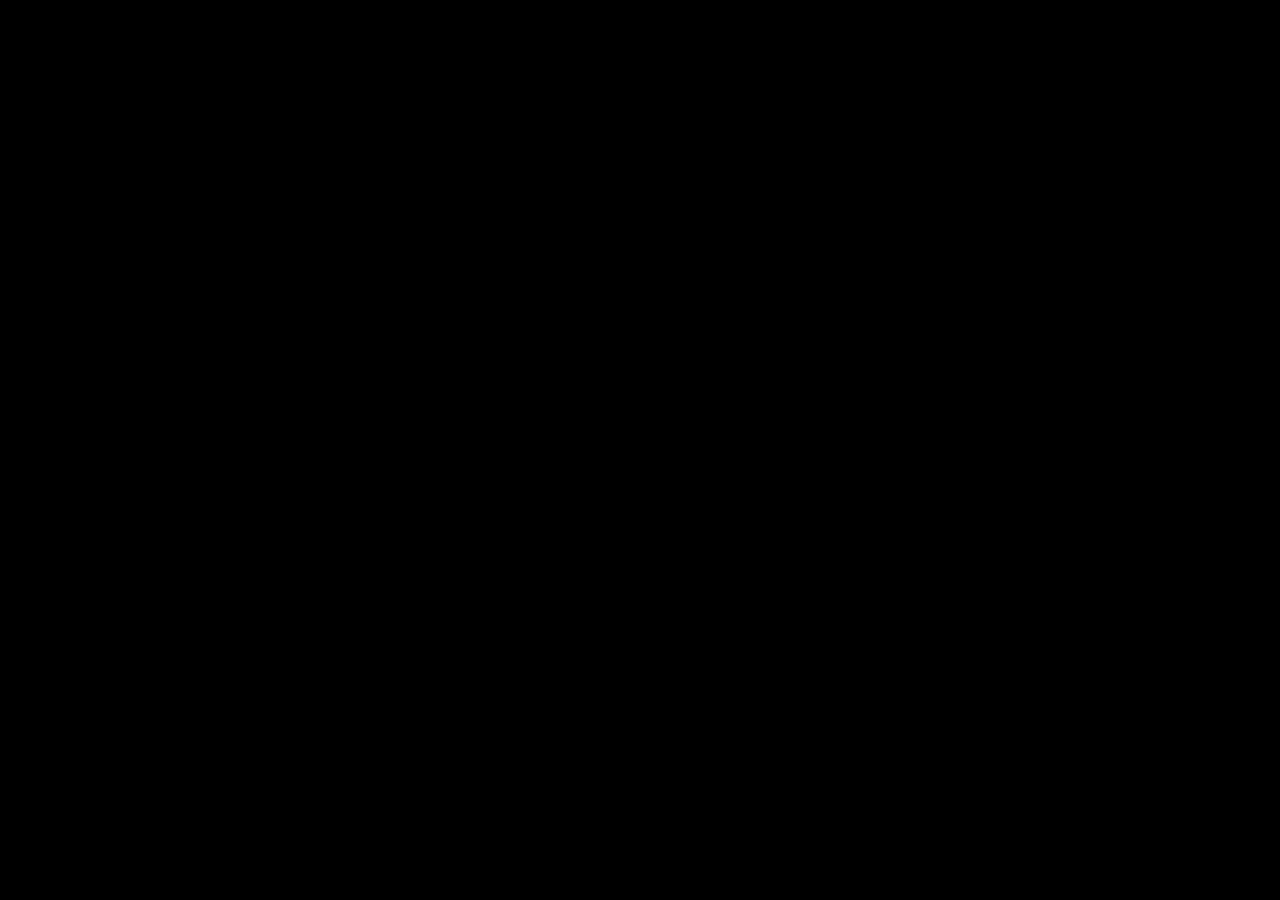
==== chicken-collector.html @ 45324d8f "added chicken collector" ====
<!DOCTYPE html>
<html lang="en">
	<head>
		<meta charset="utf-8">
		<meta name="viewport" content="width=device-width, user-scalable=no, initial-scale=1.0">
		<title>chicken-collecter</title>
		<style>
html, body, #canvas {
	margin: 0;
	padding: 0;
	border: 0;
}

body {
	color: white;
	background-color: black;
	overflow: hidden;
	touch-action: none;
}

#canvas {
	display: block;
}

#canvas:focus {
	outline: none;
}

#status, #status-splash, #status-progress {
	position: absolute;
	left: 0;
	right: 0;
}

#status, #status-splash {
	top: 0;
	bottom: 0;
}

#status {
	background-color: #242424;
	display: flex;
	flex-direction: column;
	justify-content: center;
	align-items: center;
	visibility: hidden;
}

#status-splash {
	max-height: 100%;
	max-width: 100%;
	margin: auto;
}

#status-splash.show-image--false {
	display: none;
}

#status-splash.fullsize--true {
	height: 100%;
	width: 100%;
	object-fit: contain;
}

#status-splash.use-filter--false {
	image-rendering: pixelated;
}

#status-progress, #status-notice {
	display: none;
}

#status-progress {
	bottom: 10%;
	width: 50%;
	margin: 0 auto;
}

#status-notice {
	background-color: #5b3943;
	border-radius: 0.5rem;
	border: 1px solid #9b3943;
	color: #e0e0e0;
	font-family: 'Noto Sans', 'Droid Sans', Arial, sans-serif;
	line-height: 1.3;
	margin: 0 2rem;
	overflow: hidden;
	padding: 1rem;
	text-align: center;
	z-index: 1;
}
		</style>
		<link id="-gd-engine-icon" rel="icon" type="image/png" href="chicken-collector.icon.png" />
<link rel="apple-touch-icon" href="chicken-collector.apple-touch-icon.png"/>

	</head>
	<body>
		<canvas id="canvas">
			Your browser does not support the canvas tag.
		</canvas>

		<noscript>
			Your browser does not support JavaScript.
		</noscript>

		<div id="status">
			<img id="status-splash" class="show-image--true fullsize--true use-filter--true" src="chicken-collector.png" alt="">
			<progress id="status-progress"></progress>
			<div id="status-notice"></div>
		</div>

		<script src="chicken-collector.js"></script>
		<script>
const GODOT_CONFIG = {"args":[],"canvasResizePolicy":2,"emscriptenPoolSize":8,"ensureCrossOriginIsolationHeaders":true,"executable":"chicken-collector","experimentalVK":false,"fileSizes":{"chicken-collector.pck":154936,"chicken-collector.wasm":35749181},"focusCanvas":true,"gdextensionLibs":[],"godotPoolSize":4};
const GODOT_THREADS_ENABLED = false;
const engine = new Engine(GODOT_CONFIG);

(function () {
	const statusOverlay = document.getElementById('status');
	const statusProgress = document.getElementById('status-progress');
	const statusNotice = document.getElementById('status-notice');

	let initializing = true;
	let statusMode = '';

	function setStatusMode(mode) {
		if (statusMode === mode || !initializing) {
			return;
		}
		if (mode === 'hidden') {
			statusOverlay.remove();
			initializing = false;
			return;
		}
		statusOverlay.style.visibility = 'visible';
		statusProgress.style.display = mode === 'progress' ? 'block' : 'none';
		statusNotice.style.display = mode === 'notice' ? 'block' : 'none';
		statusMode = mode;
	}

	function setStatusNotice(text) {
		while (statusNotice.lastChild) {
			statusNotice.removeChild(statusNotice.lastChild);
		}
		const lines = text.split('\n');
		lines.forEach((line) => {
			statusNotice.appendChild(document.createTextNode(line));
			statusNotice.appendChild(document.createElement('br'));
		});
	}

	function displayFailureNotice(err) {
		console.error(err);
		if (err instanceof Error) {
			setStatusNotice(err.message);
		} else if (typeof err === 'string') {
			setStatusNotice(err);
		} else {
			setStatusNotice('An unknown error occurred.');
		}
		setStatusMode('notice');
		initializing = false;
	}

	const missing = Engine.getMissingFeatures({
		threads: GODOT_THREADS_ENABLED,
	});

	if (missing.length !== 0) {
		if (GODOT_CONFIG['serviceWorker'] && GODOT_CONFIG['ensureCrossOriginIsolationHeaders'] && 'serviceWorker' in navigator) {
			let serviceWorkerRegistrationPromise;
			try {
				serviceWorkerRegistrationPromise = navigator.serviceWorker.getRegistration();
			} catch (err) {
				serviceWorkerRegistrationPromise = Promise.reject(new Error('Service worker registration failed.'));
			}
			// There's a chance that installing the service worker would fix the issue
			Promise.race([
				serviceWorkerRegistrationPromise.then((registration) => {
					if (registration != null) {
						return Promise.reject(new Error('Service worker already exists.'));
					}
					return registration;
				}).then(() => engine.installServiceWorker()),
				// For some reason, `getRegistration()` can stall
				new Promise((resolve) => {
					setTimeout(() => resolve(), 2000);
				}),
			]).then(() => {
				// Reload if there was no error.
				window.location.reload();
			}).catch((err) => {
				console.error('Error while registering service worker:', err);
			});
		} else {
			// Display the message as usual
			const missingMsg = 'Error\nThe following features required to run Godot projects on the Web are missing:\n';
			displayFailureNotice(missingMsg + missing.join('\n'));
		}
	} else {
		setStatusMode('progress');
		engine.startGame({
			'onProgress': function (current, total) {
				if (current > 0 && total > 0) {
					statusProgress.value = current;
					statusProgress.max = total;
				} else {
					statusProgress.removeAttribute('value');
					statusProgress.removeAttribute('max');
				}
			},
		}).then(() => {
			setStatusMode('hidden');
		}, displayFailureNotice);
	}
}());
		</script>
	</body>
</html>
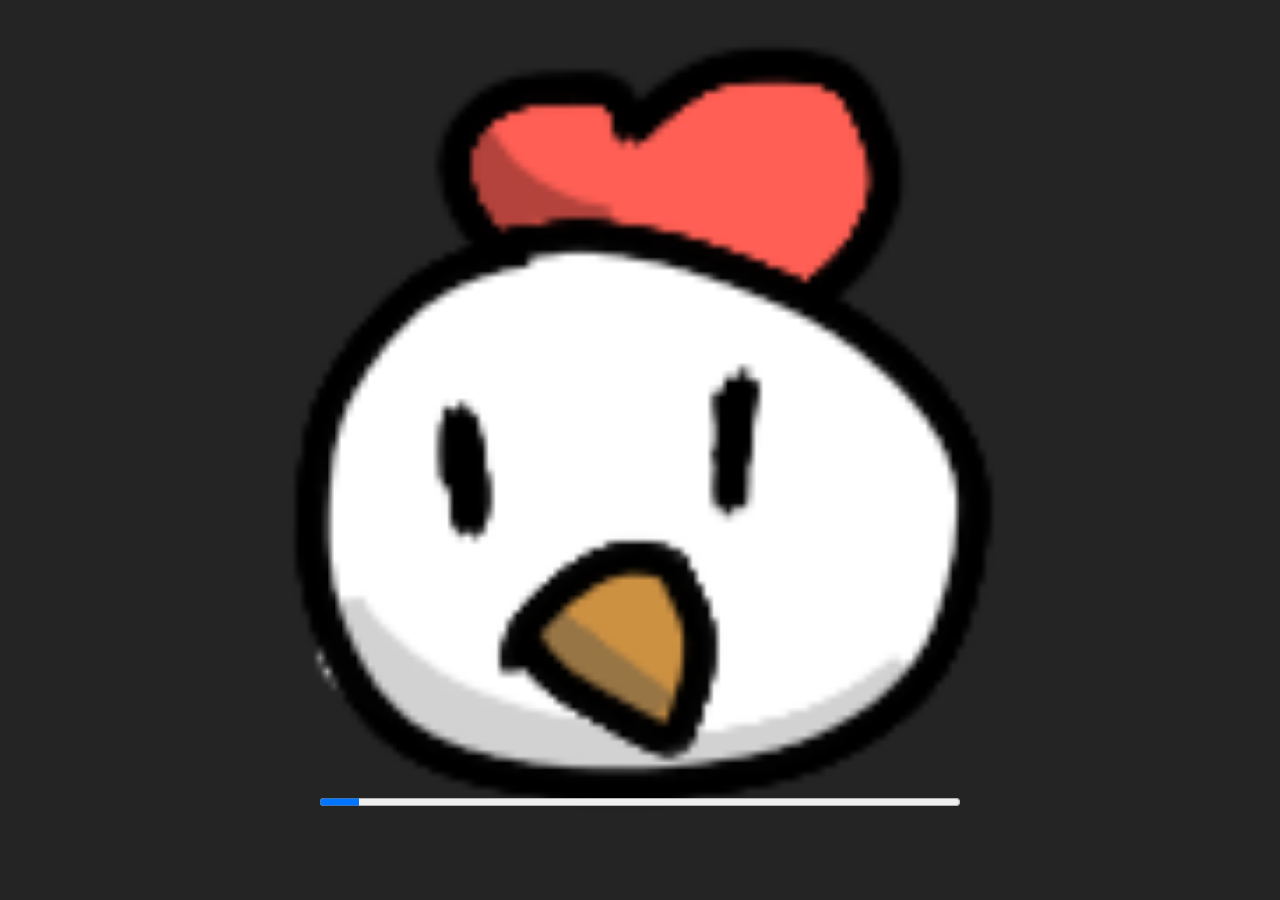
==== commit 02bbde04: "added saving to chicken collector" ====
--- a/chicken-collector.html
+++ b/chicken-collector.html
@@ -111,7 +111,7 @@
 
 		<script src="chicken-collector.js"></script>
 		<script>
-const GODOT_CONFIG = {"args":[],"canvasResizePolicy":2,"emscriptenPoolSize":8,"ensureCrossOriginIsolationHeaders":true,"executable":"chicken-collector","experimentalVK":false,"fileSizes":{"chicken-collector.pck":154936,"chicken-collector.wasm":35749181},"focusCanvas":true,"gdextensionLibs":[],"godotPoolSize":4};
+const GODOT_CONFIG = {"args":[],"canvasResizePolicy":2,"emscriptenPoolSize":8,"ensureCrossOriginIsolationHeaders":true,"executable":"chicken-collector","experimentalVK":false,"fileSizes":{"chicken-collector.pck":2492436,"chicken-collector.wasm":37695054},"focusCanvas":true,"gdextensionLibs":[],"godotPoolSize":4};
 const GODOT_THREADS_ENABLED = false;
 const engine = new Engine(GODOT_CONFIG);
 
